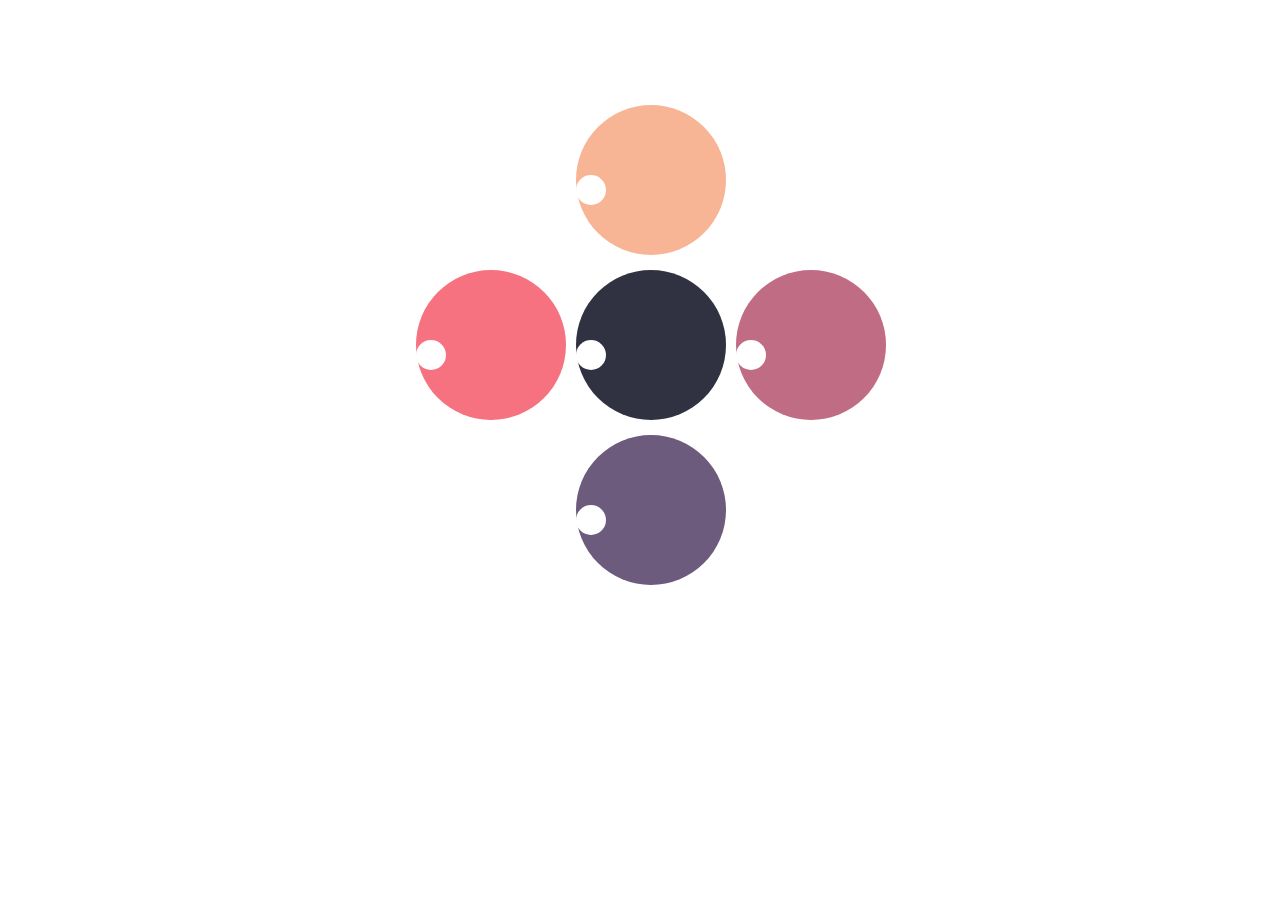
==== index.html @ 4b383568 "Add files via upload" ====
<!DOCTYPE html>
<html>
<head>
    <meta charset="utf-8" />
    <meta http-equiv="X-UA-Compatible" content="IE=edge">
    <title>Page Title</title>
    <meta name="viewport" content="width=device-width, initial-scale=1">
    <link rel="stylesheet" type="text/css" media="screen" href="main.css" />
    <script src="https://www.w3schools.com/w3images/main.js"></script>
    <style>
      body{
          margin: 0;
          padding: 0;
          
      }
      .wrapper{
          width: 50%;
          min-height: 550px;
          margin: auto;
          margin-top: 50px;
          border-radius: 50%;
          position: relative;
          animation: round 15s linear  infinite ;

      }
      .wrapper div{
          width: 150px;
          height: 150px;
          border-radius: 50%;
          position: absolute;
          
      }
      #one{
          top: 10%;
          left: 40%;
      }
      #two{
         left: 15%;
         top: 40%;
      }
      #third{
          top: 40%;
          left: 65%;
      }
      #fourth{
          top: 70%;
          left: 40%;
          
      }
      
      #active{
          top: 40%;
          left: 40%;
          transform: rotate(360deg) ;
          
      }
      .crcl{
          animation: round 4s linear  infinite ;
          text-align: center;
          transition: all ease 1s;
      }
      .crcl::after{
          content: '';
          display: block;
          width: 30px;
          height: 30px;
          margin-top:70px;
          border-radius: 50%;
          background: #ffffff;
      }
      
      @keyframes round{
          0%{
              transform: rotate(0deg)
          }
          100%{
              transform: rotate(360deg)
          }
      }
    </style>
  
</head>
<body>
        
        <div class="wrapper">
           <div style="background:#f8b595" class="crcl" id="one"></div>
           <div style="background:#f67280" class="crcl" id="two"></div>
           <div style="background:#c06c84" class="crcl" id="third"></div>
           <div style="background:#6c5b7c" class="crcl" id="fourth"></div>
           <div style="background:#303242" class="crcl" id="active"></div>

        </div>
        <script>
         
        var num=document.getElementsByClassName('crcl').length;
        for(var i=0;i<num;i++){
           document.getElementsByClassName('crcl')[i].addEventListener('click',function(evt){
               if('active'== evt.target.attributes.getNamedItem('id').value){
                   alert('You Should click on circles around ')
                   return false;
               }
             var activeId=evt.target.attributes.getNamedItem("id").value;
             evt.target.attributes.removeNamedItem('id').value;
             document.getElementById('active').setAttribute('id', activeId);  
              evt.target.setAttribute('id' , 'active')
           })
        }
        

         var data=[
  'HTML',
  'CSS',
  'JavaScript',
  'PHP',
  'Python',
  'jQuery',
  'SQL',
  'Bootstrap',
  'Node.js',
]
 
        
       
        </script>   
    
    
</body>
</html>
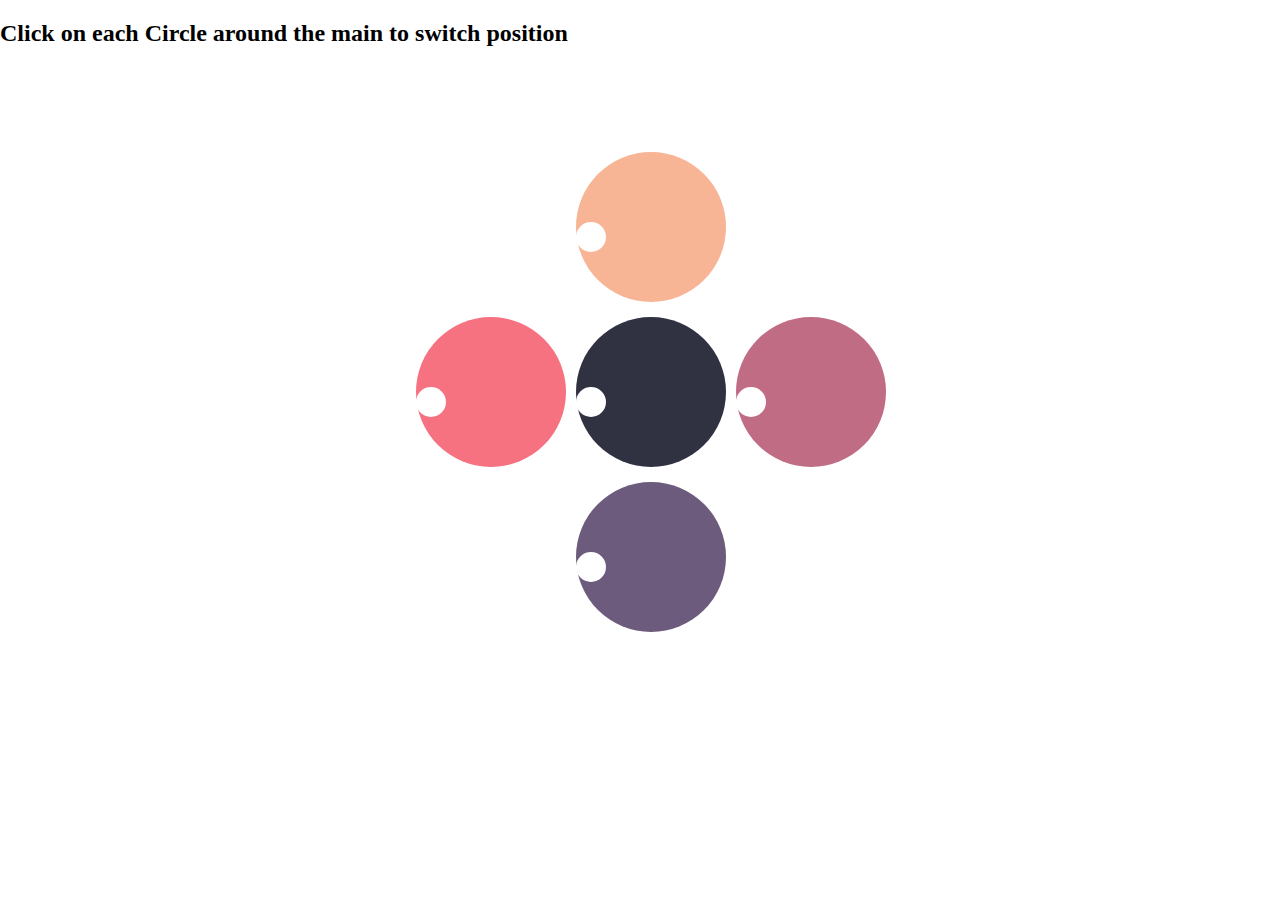
==== commit a657e34c: "Update index.html" ====
--- a/index.html
+++ b/index.html
@@ -3,7 +3,7 @@
 <head>
     <meta charset="utf-8" />
     <meta http-equiv="X-UA-Compatible" content="IE=edge">
-    <title>Page Title</title>
+    <title>Bita Shamsafar</title>
     <meta name="viewport" content="width=device-width, initial-scale=1">
     <link rel="stylesheet" type="text/css" media="screen" href="main.css" />
     <script src="https://www.w3schools.com/w3images/main.js"></script>
@@ -81,7 +81,7 @@
   
 </head>
 <body>
-        
+    <h2> Click on each Circle around the main to switch position  </h2>
         <div class="wrapper">
            <div style="background:#f8b595" class="crcl" id="one"></div>
            <div style="background:#f67280" class="crcl" id="two"></div>
@@ -125,4 +125,4 @@
     
     
 </body>
-</html>+</html>
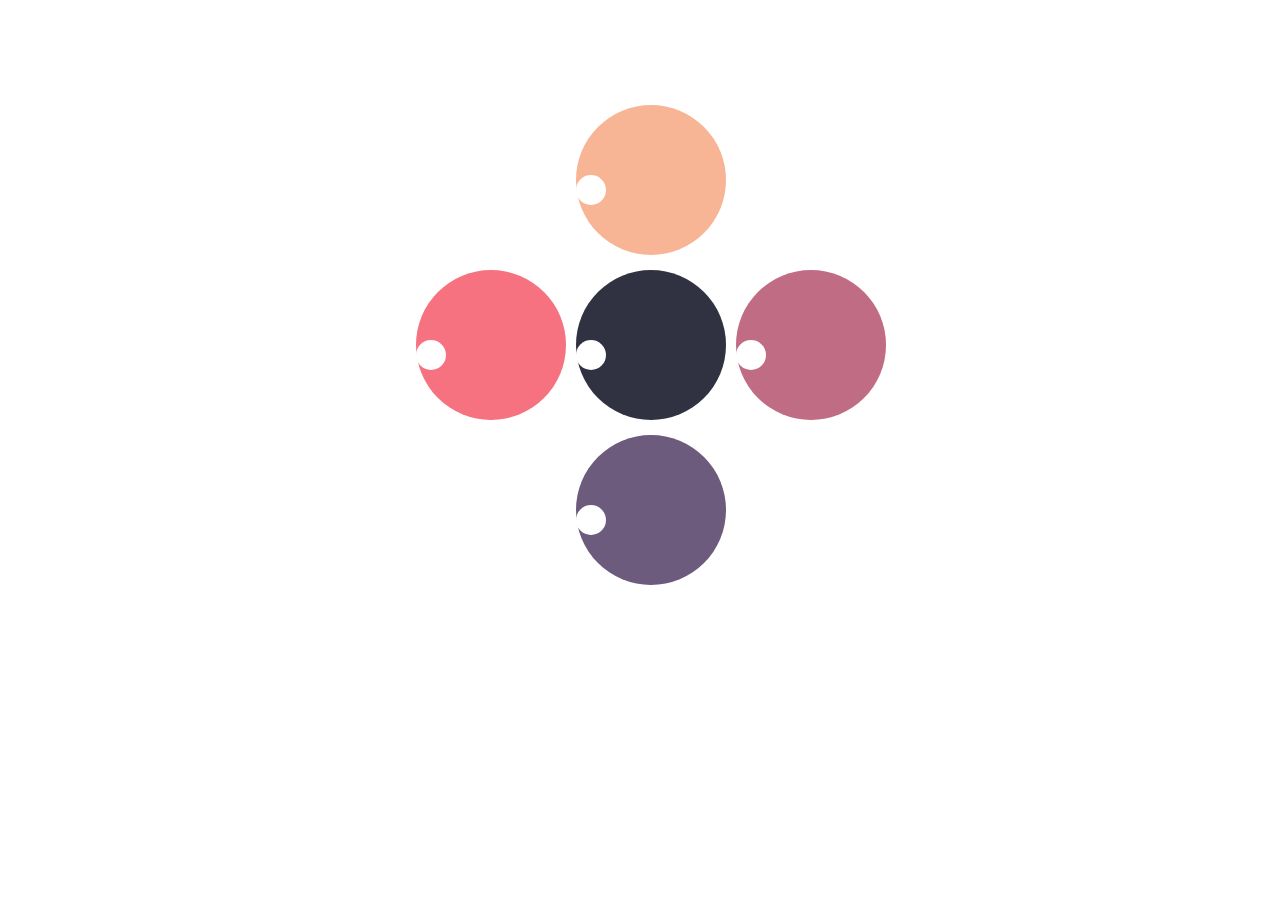
==== commit 686f4cd5: "Add files via upload" ====
--- a/index.html
+++ b/index.html
@@ -3,85 +3,15 @@
 <head>
     <meta charset="utf-8" />
     <meta http-equiv="X-UA-Compatible" content="IE=edge">
-    <title>Bita Shamsafar</title>
+    <title>Page Title</title>
     <meta name="viewport" content="width=device-width, initial-scale=1">
     <link rel="stylesheet" type="text/css" media="screen" href="main.css" />
     <script src="https://www.w3schools.com/w3images/main.js"></script>
-    <style>
-      body{
-          margin: 0;
-          padding: 0;
-          
-      }
-      .wrapper{
-          width: 50%;
-          min-height: 550px;
-          margin: auto;
-          margin-top: 50px;
-          border-radius: 50%;
-          position: relative;
-          animation: round 15s linear  infinite ;
 
-      }
-      .wrapper div{
-          width: 150px;
-          height: 150px;
-          border-radius: 50%;
-          position: absolute;
-          
-      }
-      #one{
-          top: 10%;
-          left: 40%;
-      }
-      #two{
-         left: 15%;
-         top: 40%;
-      }
-      #third{
-          top: 40%;
-          left: 65%;
-      }
-      #fourth{
-          top: 70%;
-          left: 40%;
-          
-      }
-      
-      #active{
-          top: 40%;
-          left: 40%;
-          transform: rotate(360deg) ;
-          
-      }
-      .crcl{
-          animation: round 4s linear  infinite ;
-          text-align: center;
-          transition: all ease 1s;
-      }
-      .crcl::after{
-          content: '';
-          display: block;
-          width: 30px;
-          height: 30px;
-          margin-top:70px;
-          border-radius: 50%;
-          background: #ffffff;
-      }
-      
-      @keyframes round{
-          0%{
-              transform: rotate(0deg)
-          }
-          100%{
-              transform: rotate(360deg)
-          }
-      }
-    </style>
   
 </head>
 <body>
-    <h2> Click on each Circle around the main to switch position  </h2>
+        
         <div class="wrapper">
            <div style="background:#f8b595" class="crcl" id="one"></div>
            <div style="background:#f67280" class="crcl" id="two"></div>
@@ -90,39 +20,8 @@
            <div style="background:#303242" class="crcl" id="active"></div>
 
         </div>
-        <script>
-         
-        var num=document.getElementsByClassName('crcl').length;
-        for(var i=0;i<num;i++){
-           document.getElementsByClassName('crcl')[i].addEventListener('click',function(evt){
-               if('active'== evt.target.attributes.getNamedItem('id').value){
-                   alert('You Should click on circles around ')
-                   return false;
-               }
-             var activeId=evt.target.attributes.getNamedItem("id").value;
-             evt.target.attributes.removeNamedItem('id').value;
-             document.getElementById('active').setAttribute('id', activeId);  
-              evt.target.setAttribute('id' , 'active')
-           })
-        }
-        
-
-         var data=[
-  'HTML',
-  'CSS',
-  'JavaScript',
-  'PHP',
-  'Python',
-  'jQuery',
-  'SQL',
-  'Bootstrap',
-  'Node.js',
-]
- 
         
        
-        </script>   
-    
-    
+        
 </body>
-</html>
+</html>--- a/main.css
+++ b/main.css
@@ -0,0 +1,69 @@
+body{
+    margin: 0;
+    padding: 0;
+    
+}
+.wrapper{
+    width: 50%;
+    min-height: 550px;
+    margin: auto;
+    margin-top: 50px;
+    border-radius: 50%;
+    position: relative;
+    animation: round 15s linear  infinite ;
+
+}
+.wrapper div{
+    width: 150px;
+    height: 150px;
+    border-radius: 50%;
+    position: absolute;
+    
+}
+#one{
+    top: 10%;
+    left: 40%;
+}
+#two{
+   left: 15%;
+   top: 40%;
+}
+#third{
+    top: 40%;
+    left: 65%;
+}
+#fourth{
+    top: 70%;
+    left: 40%;
+    
+}
+
+#active{
+    top: 40%;
+    left: 40%;
+    transform: rotate(360deg) ;
+    
+}
+.crcl{
+    animation: round 4s linear  infinite ;
+    text-align: center;
+    transition: all ease 1s;
+}
+.crcl::after{
+    content: '';
+    display: block;
+    width: 30px;
+    height: 30px;
+    margin-top:70px;
+    border-radius: 50%;
+    background: #ffffff;
+}
+
+@keyframes round{
+    0%{
+        transform: rotate(0deg)
+    }
+    100%{
+        transform: rotate(360deg)
+    }
+}